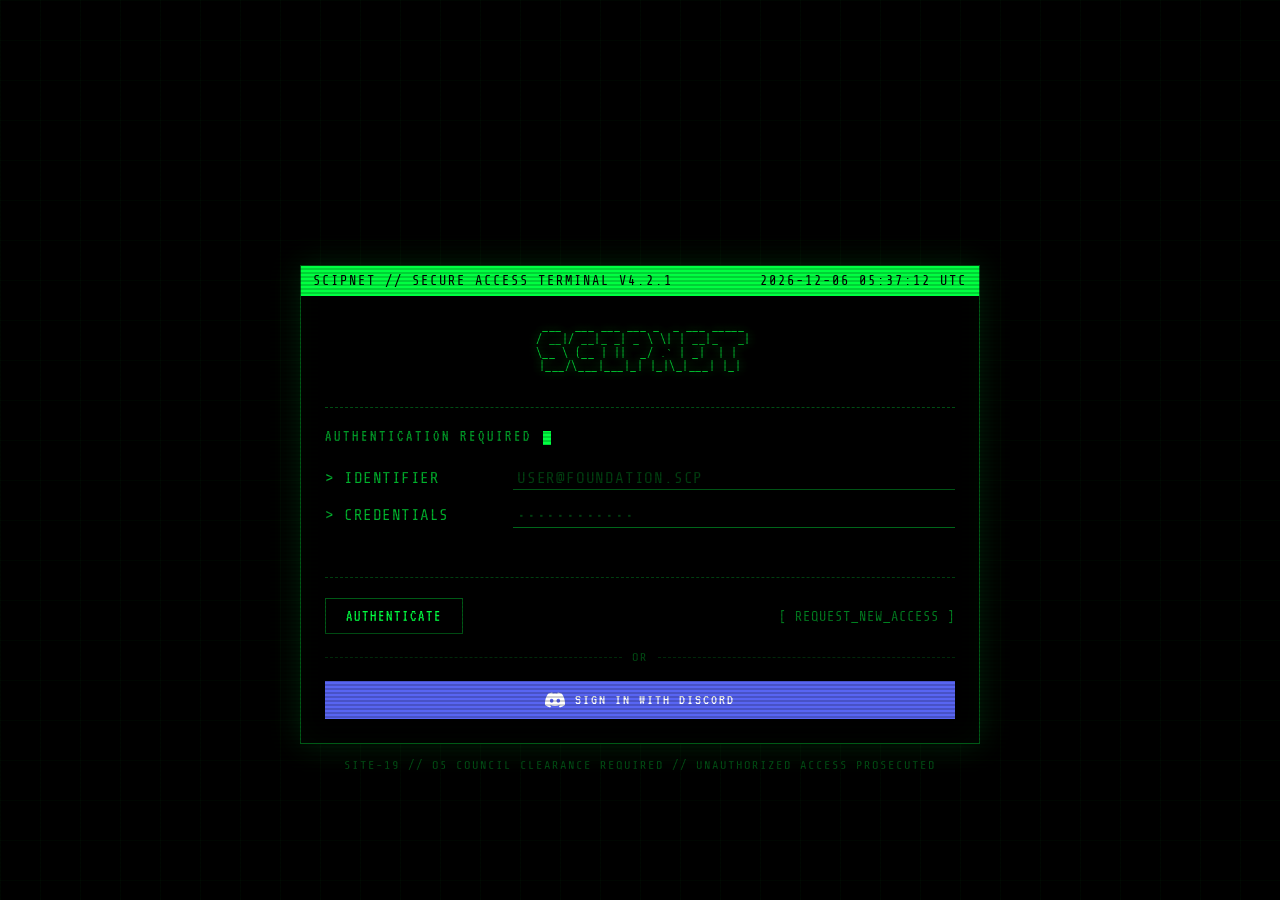
==== index.html @ 633225f4 "Fix formatting in index.html" ====
<!DOCTYPE html>
<html lang="en">
<head>
    <meta charset="UTF-8">
    <title>SCiPNET - Secure Access Terminal</title>
    <link rel="icon" type="image/svg+xml" href="favicon.svg">
    <script src="https://cdn.jsdelivr.net/npm/@supabase/supabase-js@2"></script>
    <script src="config.js"></script>
    <script src="departments.js"></script>
    <script src="alert.js"></script>
    <link rel="stylesheet" href="style.css">
    <style>
        * { box-sizing: border-box; margin: 0; padding: 0; }
        body { background: #000; color: var(--green); font-family: var(--font-display); font-size: 1.1rem; min-height: 100vh; display: flex; flex-direction: column; align-items: center; justify-content: center; padding: 20px; overflow: hidden; }
        body::after { content: ''; position: fixed; inset: 0; background-image: linear-gradient(rgba(0,255,65,0.03) 1px, transparent 1px), linear-gradient(90deg, rgba(0,255,65,0.03) 1px, transparent 1px); background-size: 40px 40px; pointer-events: none; z-index: 0; }
        .terminal-wrapper { width: 100%; max-width: 680px; position: relative; z-index: 1; }
        #boot-sequence { font-size: 0.85rem; line-height: 1.6; margin-bottom: 20px; min-height: 120px; opacity: 0; transition: opacity 0.3s; font-family: var(--font-mono); }
        #boot-sequence.visible { opacity: 1; }
        .boot-line { display: block; overflow: hidden; white-space: nowrap; width: 0; animation: expand 0s forwards; }
        .boot-line.ok::after   { content: ' [OK]'; color: var(--green); }
        .boot-line.warn::after { content: ' [WARN]'; color: var(--gold); }
        @keyframes expand { to { width: 100%; } }
        .terminal-box { border: 1px solid var(--green-border); box-shadow: 0 0 30px rgba(0,255,65,0.15), inset 0 0 30px rgba(0,255,65,0.03); background: rgba(0,0,0,0.95); opacity: 0; transform: translateY(10px); transition: opacity 0.5s, transform 0.5s; }
        .terminal-box.visible { opacity: 1; transform: translateY(0); }
        .terminal-titlebar { background: var(--green); color: #000; padding: 4px 12px; font-size: 0.85rem; display: flex; justify-content: space-between; align-items: center; letter-spacing: 2px; font-family: var(--font-mono); }
        .terminal-body { padding: 24px; }
        .ascii-header { font-size: 0.7rem; line-height: 1.2; color: var(--green); text-shadow: 0 0 10px var(--green); margin-bottom: 20px; text-align: center; opacity: 0.8; font-family: 'Share Tech Mono', monospace; }
        .terminal-divider { border: none; border-top: 1px dashed rgba(0,255,65,0.3); margin: 16px 0; }
        .prompt-row { display: flex; align-items: center; margin-bottom: 12px; gap: 8px; }
        .prompt-label { color: var(--green); white-space: nowrap; font-size: 1rem; min-width: 180px; opacity: 0.7; font-family: var(--font-mono); }
        .prompt-label::before { content: '> '; }
        .prompt-input { background: transparent !important; border: none !important; border-bottom: 1px solid rgba(0,255,65,0.4) !important; color: var(--green) !important; font-family: var(--font-mono) !important; font-size: 1rem !important; padding: 2px 4px !important; width: 100% !important; height: auto !important; margin: 0 !important; outline: none !important; caret-color: var(--green); }
        .prompt-input:focus { border-bottom-color: var(--green) !important; box-shadow: 0 2px 0 rgba(0,255,65,0.3); }
        .prompt-input::placeholder { color: rgba(0,255,65,0.25); }
        .status-line { font-size: 0.85rem; margin: 8px 0; min-height: 20px; padding-left: 8px; font-family: var(--font-mono); }
        .status-line.error   { color: var(--red); }
        .status-line.success { color: var(--green); }
        .status-line.warning { color: var(--gold); }
        .action-row { display: flex; align-items: center; justify-content: space-between; margin-top: 20px; gap: 12px; flex-wrap: wrap; }
        .terminal-btn { background: transparent !important; border: 1px solid var(--green-border) !important; color: var(--green) !important; font-family: var(--font-display) !important; font-size: 1rem !important; padding: 6px 20px !important; cursor: pointer; letter-spacing: 2px; transition: all 0.15s; height: auto !important; text-transform: uppercase; }
        .terminal-btn:hover { background: var(--green-glow) !important; border-color: var(--green) !important; box-shadow: 0 0 15px rgba(0,255,65,0.3) !important; }
        .discord-btn { display: flex; align-items: center; gap: 10px; justify-content: center; background: #5865F2 !important; border: none !important; color: #fff !important; font-family: var(--font-display) !important; font-size: 0.95rem !important; padding: 8px 20px !important; cursor: pointer; letter-spacing: 2px; transition: all 0.15s; width: 100%; }
        .discord-btn:hover { background: #4752c4 !important; box-shadow: 0 0 20px rgba(88,101,242,0.4) !important; }
        .discord-btn svg { width: 20px; height: 20px; flex-shrink: 0; }
        .toggle-link { color: rgba(0,255,65,0.5); cursor: pointer; font-size: 0.85rem; letter-spacing: 1px; border: none; background: none; height: auto !important; padding: 0 !important; font-family: var(--font-mono); transition: color 0.2s; }
        .toggle-link:hover { color: var(--green); background: transparent !important; box-shadow: none !important; }
        #scan-container { margin: 16px 0; display: none; }
        .scan-label { font-size: 0.85rem; color: rgba(0,255,65,0.6); margin-bottom: 6px; font-family: var(--font-mono); }
        .scan-bar-outer { border: 1px solid rgba(0,255,65,0.3); height: 12px; background: #000; position: relative; overflow: hidden; }
        #scan-bar-fill { height: 100%; width: 0%; background: var(--green); box-shadow: 0 0 8px var(--green); transition: width 0.05s linear; }
        .scan-bar-outer::after { content: ''; position: absolute; inset: 0; background: repeating-linear-gradient(90deg, transparent, transparent 8px, rgba(0,0,0,0.3) 8px, rgba(0,0,0,0.3) 9px); }
        #scan-status-text { font-size: 0.8rem; color: rgba(0,255,65,0.5); margin-top: 4px; text-align: right; font-family: var(--font-mono); }
        .cursor { display: inline-block; width: 8px; height: 14px; background: var(--green); animation: blink 1s step-end infinite; vertical-align: middle; margin-left: 2px; }
        @keyframes blink { 0%,100%{opacity:1} 50%{opacity:0} }
        .terminal-footer { font-size: 0.75rem; color: rgba(0,255,65,0.3); text-align: center; margin-top: 12px; letter-spacing: 2px; font-family: var(--font-mono); }
        .section-label { font-size: 0.72rem; color: rgba(0,255,65,0.4); letter-spacing: 3px; margin: 16px 0 8px; font-family: var(--font-mono); }
        .or-divider { display: flex; align-items: center; gap: 10px; margin: 14px 0; color: rgba(0,255,65,0.3); font-size: 0.75rem; font-family: var(--font-mono); letter-spacing: 2px; }
        .or-divider::before, .or-divider::after { content: ''; flex: 1; border-top: 1px dashed rgba(0,255,65,0.2); }
        .checkbox-row { display: flex; align-items: center; gap: 10px; margin: 8px 0 4px; font-size: 0.82rem; color: rgba(0,255,65,0.6); font-family: var(--font-mono); cursor: pointer; }
        .checkbox-row input[type=checkbox] { accent-color: var(--green); width: 14px; height: 14px; cursor: pointer; }
        optgroup { background: #010d02; color: rgba(0,255,65,0.5); }
    </style>
</head>
<body>
    <div class="terminal-wrapper">
        <div id="boot-sequence"></div>
        <div class="terminal-box" id="terminal-box">
            <div class="terminal-titlebar">
                <span>SCIPNET // SECURE ACCESS TERMINAL v4.2.1</span>
                <span id="titlebar-time"></span>
            </div>
            <div class="terminal-body">
                <pre class="ascii-header">
  ___  ___ ___ ___ _  _ ___ _____ 
 / __|/ __|_ _| _ \ \| | __|_   _|
 \__ \ (__ | ||  _/ .` | _|  | |  
|___/\___|___|_| |_|\_|___| |_|
                </pre>
                <hr class="terminal-divider">

                <!-- LOGIN VIEW -->
                <div id="login-view">
                    <div style="margin-bottom:16px;font-size:1rem;color:rgba(0,255,65,0.6);letter-spacing:3px;">AUTHENTICATION REQUIRED <span class="cursor"></span></div>
                    <div class="prompt-row">
                        <span class="prompt-label">IDENTIFIER</span>
                        <input type="text" id="email" class="prompt-input" placeholder="user@foundation.scp" autocomplete="off">
                    </div>
                    <div class="prompt-row">
                        <span class="prompt-label">CREDENTIALS</span>
                        <input type="password" id="password" class="prompt-input" placeholder="••••••••••••">
                    </div>
                    <div id="scan-container">
                        <div class="scan-label">BIOMETRIC AUTHENTICATION IN PROGRESS...</div>
                        <div class="scan-bar-outer"><div id="scan-bar-fill"></div></div>
                        <div id="scan-status-text">AWAITING INPUT</div>
                    </div>
                    <div class="status-line" id="status-msg"></div>
                    <hr class="terminal-divider">
                    <div class="action-row">
                        <button class="terminal-btn" onclick="startScan()">AUTHENTICATE</button>
                        <button class="toggle-link" onclick="showView('signup-view')">[ REQUEST_NEW_ACCESS ]</button>
                    </div>
                    <div class="or-divider">OR</div>
                    <button class="discord-btn" onclick="loginWithDiscord()">
                        <svg viewBox="0 0 127.14 96.36" fill="#fff" xmlns="http://www.w3.org/2000/svg"><path d="M107.7,8.07A105.15,105.15,0,0,0,81.47,0a72.06,72.06,0,0,0-3.36,6.83A97.68,97.68,0,0,0,49,6.83,72.37,72.37,0,0,0,45.64,0,105.89,105.89,0,0,0,19.39,8.09C2.79,32.65-1.71,56.6.54,80.21h0A105.73,105.73,0,0,0,32.71,96.36,77.7,77.7,0,0,0,39.6,85.25a68.42,68.42,0,0,1-10.85-5.18c.91-.66,1.8-1.34,2.66-2a75.57,75.57,0,0,0,64.32,0c.87.71,1.76,1.39,2.66,2a68.68,68.68,0,0,1-10.87,5.19,77,77,0,0,0,6.89,11.1A105.25,105.25,0,0,0,126.6,80.22h0C129.24,52.84,122.09,29.11,107.7,8.07ZM42.45,65.69C36.18,65.69,31,60,31,53s5-12.74,11.43-12.74S54,46,53.89,53,48.84,65.69,42.45,65.69Zm42.24,0C78.41,65.69,73.25,60,73.25,53s5-12.74,11.44-12.74S96.23,46,96.12,53,91.08,65.69,84.69,65.69Z"/></svg>
                        SIGN IN WITH DISCORD
                    </button>
                </div>

                <!-- SIGNUP VIEW -->
                <div id="signup-view" style="display:none;">
                    <div style="margin-bottom:16px;font-size:1rem;color:rgba(0,255,65,0.6);letter-spacing:3px;">NEW ACCESS REQUEST <span class="cursor"></span></div>
                    <div class="section-label">// STEP 1 — VERIFY IDENTITY VIA DISCORD</div>
                    <button class="discord-btn" onclick="signupWithDiscord()">
                        <svg viewBox="0 0 127.14 96.36" fill="#fff" xmlns="http://www.w3.org/2000/svg"><path d="M107.7,8.07A105.15,105.15,0,0,0,81.47,0a72.06,72.06,0,0,0-3.36,6.83A97.68,97.68,0,0,0,49,6.83,72.37,72.37,0,0,0,45.64,0,105.89,105.89,0,0,0,19.39,8.09C2.79,32.65-1.71,56.6.54,80.21h0A105.73,105.73,0,0,0,32.71,96.36,77.7,77.7,0,0,0,39.6,85.25a68.42,68.42,0,0,1-10.85-5.18c.91-.66,1.8-1.34,2.66-2a75.57,75.57,0,0,0,64.32,0c.87.71,1.76,1.39,2.66,2a68.68,68.68,0,0,1-10.87,5.19,77,77,0,0,0,6.89,11.1A105.25,105.25,0,0,0,126.6,80.22h0C129.24,52.84,122.09,29.11,107.7,8.07ZM42.45,65.69C36.18,65.69,31,60,31,53s5-12.74,11.43-12.74S54,46,53.89,53,48.84,65.69,42.45,65.69Zm42.24,0C78.41,65.69,73.25,60,73.25,53s5-12.74,11.44-12.74S96.23,46,96.12,53,91.08,65.69,84.69,65.69Z"/></svg>
                        AUTHENTICATE WITH DISCORD
                    </button>
                    <div class="status-line" id="signup-status" style="margin-top:12px;"></div>
                    <hr class="terminal-divider" style="margin-top:16px;">
                    <button class="toggle-link" onclick="showView('login-view')">[ BACK TO LOGIN ]</button>
                </div>

                <!-- STEP 2 VIEW -->
                <div id="step2-view" style="display:none;">
                    <div style="margin-bottom:16px;font-size:1rem;color:rgba(0,255,65,0.6);letter-spacing:3px;">COMPLETE_REGISTRATION <span class="cursor"></span></div>
                    <div class="section-label">// STEP 2 — COMPLETE YOUR PROFILE</div>
                    <div style="border:1px solid rgba(88,101,242,0.4);background:rgba(88,101,242,0.06);padding:10px 14px;margin-bottom:14px;display:flex;align-items:center;gap:12px;">
                        <img id="discord-avatar" src="" style="width:36px;height:36px;border-radius:50%;display:none;">
                        <div>
                            <div style="font-size:0.78rem;color:rgba(88,101,242,0.8);letter-spacing:1px;">DISCORD IDENTITY VERIFIED</div>
                            <div style="font-family:var(--font-display);font-size:0.95rem;" id="discord-username-display">---</div>
                        </div>
                    </div>
                    <div class="prompt-row">
                        <span class="prompt-label">RP NAME</span>
                        <input type="text" id="fullname" class="prompt-input" placeholder="e.g. Dr. Bright">
                    </div>
                    <div class="prompt-row">
                        <span class="prompt-label">DEPARTMENT</span>
                        <select id="dept-choice" class="prompt-input" style="appearance:none;cursor:pointer;"></select>
                    </div>
                    <div class="prompt-row">
                        <span class="prompt-label">PASSWORD</span>
                        <input type="password" id="oauth-password" class="prompt-input" placeholder="Set a login password...">
                    </div>

                    <!-- Custom email option -->
                    <label class="checkbox-row">
                        <input type="checkbox" id="use-custom-email" onchange="toggleCustomEmail()">
                        USE A DIFFERENT EMAIL FOR LOGIN
                    </label>
                    <div id="custom-email-row" style="display:none;">
                        <div class="prompt-row" style="margin-top:4px;">
                            <span class="prompt-label">LOGIN EMAIL</span>
                            <input type="text" id="custom-email" class="prompt-input" placeholder="your@email.com" autocomplete="off">
                        </div>
                        <div style="font-size:0.68rem;color:var(--text-dim);padding-left:8px;margin-bottom:8px;font-family:var(--font-mono);">
                            YOU CAN ALSO ALWAYS LOG IN USING YOUR DISCORD ACCOUNT
                        </div>
                    </div>

                    <div class="status-line" id="oauth-status"></div>
                    <hr class="terminal-divider">
                    <div class="action-row">
                        <button class="terminal-btn" onclick="completeOAuthSignup()">SUBMIT_REQUEST</button>
                    </div>
                </div>

                <!-- SUCCESS VIEW -->
                <div id="success-view" style="display:none;text-align:center;padding:20px 0;">
                    <div style="font-size:1.4rem;margin-bottom:16px;text-shadow:0 0 10px var(--green);">REQUEST_TRANSMITTED</div>
                    <hr class="terminal-divider">
                    <div style="border:1px solid rgba(88,101,242,0.4);background:rgba(88,101,242,0.06);padding:14px 18px;margin-bottom:16px;font-family:var(--font-mono);font-size:0.82rem;color:#7289da;line-height:1.6;">
                        <strong style="display:block;font-family:var(--font-display);font-size:1rem;letter-spacing:2px;margin-bottom:6px;">DISCORD IDENTITY VERIFIED</strong>
                        Signed up as: <strong id="success-username"></strong><br>
                        Your request has been forwarded to your department O5 for review.
                    </div>
                    <p style="color:rgba(0,255,65,0.4);font-size:0.8rem;margin-bottom:20px;">AWAIT COUNCIL APPROVAL BEFORE ACCESSING THE TERMINAL.</p>
                    <hr class="terminal-divider">
                    <button class="terminal-btn" onclick="showView('login-view')">RETURN TO TERMINAL</button>
                </div>

            </div>
        </div>
        <div class="terminal-footer">SITE-19 // O5 COUNCIL CLEARANCE REQUIRED // UNAUTHORIZED ACCESS PROSECUTED</div>
    </div>

    <script>
        let isScanning = false, scanInterval = null, scanProgress = 0;
        let _discordId = null, _discordUsername = null, _discordAvatar = null;
        // Track whether this OAuth flow is signup or login
        let _oauthMode = 'signup';

        function updateClock() {
            document.getElementById('titlebar-time').innerText =
                new Date().toISOString().replace('T',' ').substring(0,19)+' UTC';
        }
        setInterval(updateClock, 1000); updateClock();

        const bootLines = [
            { text:'INITIALIZING SCIPNET SECURE KERNEL...', type:'ok', delay:0 },
            { text:'LOADING ENCRYPTION MODULES [AES-256]...', type:'ok', delay:300 },
            { text:'ESTABLISHING UPLINK TO SITE-19 MAINFRAME...', type:'ok', delay:600 },
            { text:'VERIFYING MEMETIC KILL AGENT FILTERS...', type:'ok', delay:900 },
            { text:'ANOMALY CONTAINMENT STATUS: NOMINAL', type:'ok', delay:1200 },
            { text:'TERMINAL READY. AWAITING PERSONNEL CREDENTIALS.', type:'', delay:1500 },
        ];

        function runBootSequence() {
            const container = document.getElementById('boot-sequence');
            container.classList.add('visible');
            bootLines.forEach((line, i) => {
                setTimeout(() => {
                    const span = document.createElement('span');
                    span.className = `boot-line ${line.type}`;
                    span.style.animation = `expand 0.4s steps(${line.text.length}) forwards`;
                    span.innerText = line.text;
                    container.appendChild(span);
                    if (i === bootLines.length - 1)
                        setTimeout(() => document.getElementById('terminal-box').classList.add('visible'), 500);
                }, line.delay);
            });
        }

        function showView(name) {
            ['login-view','signup-view','step2-view','success-view'].forEach(id => {
                document.getElementById(id).style.display = 'none';
            });
            document.getElementById(name).style.display = 'block';
        }

        function setStatus(msg, type='') {
            const el = document.getElementById('status-msg');
            el.innerText = '> ' + msg; el.className = 'status-line ' + type;
        }

        function toggleCustomEmail() {
            const checked = document.getElementById('use-custom-email').checked;
            document.getElementById('custom-email-row').style.display = checked ? 'block' : 'none';
        }

        // ── LOGIN ─────────────────────────────────────────────────────────────
        function startScan() {
            const email    = document.getElementById('email').value.trim();
            const password = document.getElementById('password').value;
            if (!email || !password) { setStatus('ERROR: IDENTIFIER AND CREDENTIALS REQUIRED','error'); return; }
            if (isScanning) return;
            isScanning = true; scanProgress = 0;
            document.getElementById('scan-container').style.display = 'block';
            const fill = document.getElementById('scan-bar-fill');
            const statusText = document.getElementById('scan-status-text');
            const messages = ['READING BIOMETRIC SIGNATURE...','CROSS-REFERENCING PERSONNEL DATABASE...','VERIFYING CLEARANCE LEVEL...','CHECKING CONTAINMENT PROTOCOL ACCESS...','IDENTITY CONFIRMED...'];
            scanInterval = setInterval(() => {
                scanProgress += 1.5;
                fill.style.width = Math.min(scanProgress, 100) + '%';
                statusText.innerText = messages[Math.min(Math.floor((scanProgress/100)*messages.length), messages.length-1)] + ' ' + Math.floor(scanProgress) + '%';
                if (scanProgress >= 100) { clearInterval(scanInterval); statusText.innerText = 'ACCESS GRANTED // AUTHENTICATING...'; setTimeout(executeLogin, 400); }
            }, 30);
        }

        function resetScan() {
            isScanning = false; clearInterval(scanInterval); scanProgress = 0;
            document.getElementById('scan-bar-fill').style.width = '0%';
            document.getElementById('scan-status-text').innerText = 'AWAITING INPUT';
            document.getElementById('scan-container').style.display = 'none';
        }

        async function executeLogin() {
            const email    = document.getElementById('email').value.trim();
            const password = document.getElementById('password').value;
            const { data, error } = await _supabase.auth.signInWithPassword({ email, password });
            if (error) { resetScan(); setStatus('ACCESS DENIED: ' + error.message, 'error'); return; }
            const { data: profile } = await _supabase.from('profiles').select('is_banned').eq('id', data.user.id).maybeSingle();
            if (profile && profile.is_banned) { showRedScreen(data.user.id); return; }
            setStatus('IDENTITY VERIFIED // REDIRECTING...', 'success');
            setTimeout(() => { window.location.href = 'dashboard.html'; }, 600);
        }

        async function loginWithDiscord() {
            _oauthMode = 'login';
            setStatus('CONNECTING TO DISCORD...', 'warning');
            const { error } = await _supabase.auth.signInWithOAuth({
                provider: 'discord',
                options: {
                    redirectTo: window.location.origin + '/index.html?oauth_mode=login',
                    scopes: 'identify email'
                }
            });
            if (error) setStatus('ERROR: ' + error.message, 'error');
        }

        async function signupWithDiscord() {
            document.getElementById('signup-status').innerText = '> CONNECTING TO DISCORD...';
            document.getElementById('signup-status').className = 'status-line warning';
            const { error } = await _supabase.auth.signInWithOAuth({
                provider: 'discord',
                options: {
                    redirectTo: window.location.origin + '/index.html?oauth_mode=signup',
                    scopes: 'identify email'
                }
            });
            if (error) {
                document.getElementById('signup-status').innerText = '> ERROR: ' + error.message;
                document.getElementById('signup-status').className = 'status-line error';
            }
        }

        async function completeOAuthSignup() {
            const fullname     = document.getElementById('fullname').value.trim();
            const dept         = document.getElementById('dept-choice').value;
            const password     = document.getElementById('oauth-password').value;
            const useCustom    = document.getElementById('use-custom-email').checked;
            const customEmail  = document.getElementById('custom-email').value.trim();
            const statusEl     = document.getElementById('oauth-status');

            if (!fullname)                    { statusEl.innerText='> RP NAME IS REQUIRED'; statusEl.className='status-line error'; return; }
            if (!dept)                        { statusEl.innerText='> DEPARTMENT IS REQUIRED'; statusEl.className='status-line error'; return; }
            if (!password || password.length < 6) { statusEl.innerText='> PASSWORD MUST BE AT LEAST 6 CHARACTERS'; statusEl.className='status-line error'; return; }
            if (useCustom && !customEmail)    { statusEl.innerText='> PLEASE ENTER A LOGIN EMAIL'; statusEl.className='status-line error'; return; }

            statusEl.innerText = '> TRANSMITTING...'; statusEl.className = 'status-line warning';

            const { data: { user } } = await _supabase.auth.getUser();
            if (!user) { statusEl.innerText = '> SESSION EXPIRED — PLEASE TRY AGAIN'; statusEl.className = 'status-line error'; return; }

            // Update password and optionally email
            const updatePayload = { password };
            if (useCustom && customEmail) updatePayload.email = customEmail;
            const { error: pwError } = await _supabase.auth.updateUser(updatePayload);
            if (pwError) { statusEl.innerText = '> ERROR: ' + pwError.message; statusEl.className = 'status-line error'; return; }

            // Update profile
            const { error: profileError } = await _supabase.from('profiles')
                .update({
                    full_name:        fullname,
                    department:       dept,
                    discord_user_id:  _discordId,
                    discord_username: _discordUsername,
                    discord_avatar:   _discordAvatar,
                })
                .eq('id', user.id);

            if (profileError) { statusEl.innerText = '> ERROR: ' + profileError.message; statusEl.className = 'status-line error'; return; }

            await _supabase.auth.signOut();
            document.getElementById('success-username').innerText = _discordUsername || fullname;
            showView('success-view');
        }

        // ── INIT ──────────────────────────────────────────────────────────────
        async function checkInitialStatus() {
            const params   = new URLSearchParams(window.location.search);
            const oauthMode = params.get('oauth_mode'); // 'login' | 'signup' | null

            document.getElementById('terminal-box').classList.add('visible');

            if (oauthMode) {
                const { data: { session } } = await _supabase.auth.getSession();
                if (session) {
                    const user = session.user;
                    const meta = user.user_metadata || {};

                    _discordId       = meta.provider_id || '';
                    _discordUsername = meta.global_name || meta.user_name || meta.preferred_username || meta.full_name || '';
                    _discordAvatar   = meta.avatar_url || '';

                    const { data: profile } = await _supabase.from('profiles')
                        .select('department, is_approved, is_banned')
                        .eq('id', user.id).maybeSingle();

                    if (profile && profile.is_banned) { showRedScreen(user.id); return; }

                    if (oauthMode === 'login') {
                        // Login via Discord — go straight to dashboard if profile exists
                        if (profile && profile.department) {
                            window.location.href = 'dashboard.html';
                            return;
                        }
                        // Profile incomplete — show step 2 (they started via login but need to finish signup)
                    }

                    if (oauthMode === 'signup') {
                        // If already completed signup, go to dashboard
                        if (profile && profile.department) {
                            window.location.href = 'dashboard.html';
                            return;
                        }
                    }

                    // Show Step 2
                    document.getElementById('discord-username-display').innerText = _discordUsername || 'Unknown';
                    if (_discordAvatar) {
                        const img = document.getElementById('discord-avatar');
                        img.src = _discordAvatar; img.style.display = 'block';
                    }
                    populateDeptSelect('dept-choice', null, true, false);
                    showView('step2-view');
                    return;
                }
            }

            // Normal load
            if (params.get('error') !== 'session_terminated') {
                const { data: { user } } = await _supabase.auth.getUser();
                if (user) {
                    const { data: profile } = await _supabase.from('profiles')
                        .select('is_banned, department').eq('id', user.id).maybeSingle();
                    if (profile && profile.is_banned) { showRedScreen(user.id); return; }
                    if (profile && profile.department) { window.location.href = 'dashboard.html'; return; }
                }
            }

            if (params.get('error') === 'session_terminated')
                setStatus('SESSION TERMINATED: ACCESS REVOKED BY ADMINISTRATOR', 'error');

            showView('login-view');
            runBootSequence();
        }

        function showRedScreen(userId) {
            document.body.innerHTML = `
                <div style="background:#020000;color:var(--red);min-height:100vh;display:flex;flex-direction:column;align-items:center;justify-content:center;text-align:center;font-family:'VT323',monospace;border:2px solid var(--red);">
                    <div style="font-size:3rem;font-weight:bold;animation:flicker 0.5s infinite;letter-spacing:6px;">TERMINAL_LOCKED</div>
                    <div style="border:1px solid var(--red);padding:20px;margin:20px;background:rgba(255,0,0,0.05);max-width:500px;">
                        <h2 style="margin-bottom:12px;">[ SECURITY_BREACH_DETECTED ]</h2>
                        <p id="tw1"></p><hr style="border:1px solid var(--red);margin:12px 0;"><p id="tw2" style="color:#ff5555;"></p>
                    </div>
                    <button id="ack-btn" style="display:none;background:var(--red);color:#000;border:none;padding:12px 30px;cursor:pointer;font-family:'VT323';font-size:1.1rem;letter-spacing:2px;">ACKNOWLEDGE_TERMINATION</button>
                </div>`;
            let i = 0; const t1 = `USER_ID: ${userId} | STATUS: PERMANENT_REVOCATION`;
            function type1() { if(i<t1.length){document.getElementById('tw1').innerHTML+=t1[i];i++;setTimeout(type1,40);} else setTimeout(()=>{
                let j=0; const t2='MEMETIC_KILL_AGENT_ACTIVATED... DISPATCHING INTERNAL SECURITY DEPT.';
                function type2(){if(j<t2.length){document.getElementById('tw2').innerHTML+=t2[j];j++;setTimeout(type2,30);}
                else document.getElementById('ack-btn').style.display='block';} type2();
            },500);}type1();
            document.getElementById('ack-btn').onclick = async () => { await _supabase.auth.signOut(); location.reload(); };
        }

        document.addEventListener('keydown', e => {
            if (e.key === 'Enter' && !isScanning && document.getElementById('login-view').style.display !== 'none') startScan();
        });
        window.onload = checkInitialStatus;
    </script>
</body>
</html>
<!-- Small test v2 -->
---- style.css ----
/* ============================================================
   SCIPNET TERMINAL OS — MASTER STYLESHEET
   Retro CRT / Phosphor Monitor Aesthetic
   ============================================================ */

@import url('https://fonts.googleapis.com/css2?family=VT323&family=Share+Tech+Mono&display=swap');

:root {
    --green:        #00ff41;
    --green-dim:    #00a82b;
    --green-dark:   #001a05;
    --green-glow:   rgba(0, 255, 65, 0.15);
    --green-border: rgba(0, 255, 65, 0.35);
    --bg:           #020c02;
    --bg-card:      rgba(0, 20, 4, 0.8);
    --red:          #ff3e3e;
    --red-glow:     rgba(255, 62, 62, 0.2);
    --gold:         #ffd700;
    --gold-glow:    rgba(255, 215, 0, 0.15);
    --text-dim:     rgba(0, 255, 65, 0.45);
    --text-mid:     rgba(0, 255, 65, 0.7);
    --font-display: 'VT323', monospace;
    --font-mono:    'Share Tech Mono', monospace;
    --side-pad:     32px;
}

*, *::before, *::after { box-sizing: border-box; margin: 0; padding: 0; }

body {
    background-color: var(--bg);
    color: var(--green);
    font-family: var(--font-mono);
    font-size: 0.85rem;
    line-height: 1.6;
    min-height: 100vh;
    letter-spacing: 0.03em;
    text-transform: uppercase;
}

/* Phosphor scanlines */
body::before {
    content: '';
    display: block;
    position: fixed;
    inset: 0;
    background: repeating-linear-gradient(
        0deg, transparent, transparent 2px,
        rgba(0,0,0,0.18) 2px, rgba(0,0,0,0.18) 4px
    );
    pointer-events: none;
    z-index: 9998;
}

/* Vignette + RGB fringe */
body::after {
    content: '';
    display: block;
    position: fixed;
    inset: 0;
    background:
        radial-gradient(ellipse at center, transparent 70%, rgba(0,0,0,0.35) 100%),
        linear-gradient(90deg, rgba(255,0,0,0.015) 0%, transparent 30%, transparent 70%, rgba(0,0,255,0.015) 100%);
    pointer-events: none;
    z-index: 9997;
}

/* ---- PAGE WRAPPER ---- */
.page-wrapper {
    max-width: 1100px;
    margin: 0 auto;
    padding: 0 var(--side-pad) 60px var(--side-pad);
}

/* ---- LOGO ---- */
.logo {
    font-family: var(--font-display);
    font-size: 1.6rem;
    color: var(--green);
    text-shadow: 0 0 12px var(--green), 0 0 30px rgba(0,255,65,0.3);
    letter-spacing: 4px;
    text-decoration: none;
    display: block;
}
.logo span {
    color: var(--text-dim);
    font-size: 0.7rem;
    letter-spacing: 2px;
    display: block;
    text-shadow: none;
    margin-top: -4px;
}

/* ---- IDENTITY BLOCK ---- */
.identity-block {
    border-bottom: 1px solid var(--green-border);
    padding: 12px var(--side-pad);
    display: flex;
    align-items: center;
    justify-content: space-between;
    background: rgba(0,10,2,0.9);
    position: sticky;
    top: 0;
    z-index: 100;
    backdrop-filter: blur(4px);
    flex-wrap: wrap;
    gap: 10px;
}

/* ---- NAVIGATION ---- */
.main-nav {
    display: flex;
    gap: 2px;
    padding: 6px var(--side-pad);
    border-bottom: 1px solid var(--green-border);
    background: rgba(0,8,1,0.6);
    flex-wrap: wrap;
    overflow-x: auto;
}

.main-nav a {
    font-family: var(--font-display);
    font-size: 0.95rem;
    color: var(--text-mid);
    text-decoration: none;
    padding: 4px 12px;
    border: 1px solid transparent;
    letter-spacing: 1px;
    transition: all 0.15s;
    display: inline-flex;
    align-items: center;
    white-space: nowrap;
}

.main-nav a:hover {
    color: var(--green);
    border-color: var(--green-border);
    background: var(--green-glow);
    box-shadow: 0 0 8px var(--green-glow);
    text-shadow: 0 0 8px var(--green);
}

.main-nav a.active {
    color: var(--green);
    border-color: var(--green-border);
    background: var(--green-glow);
}

/* ---- PAGE CONTENT ---- */
.page-content { padding: 24px var(--side-pad); }

.page-title {
    font-family: var(--font-display);
    font-size: 1.6rem;
    color: var(--green);
    text-shadow: 0 0 14px rgba(0,255,65,0.4);
    letter-spacing: 3px;
    margin-bottom: 4px;
    line-height: 1.2;
}

.page-subtitle {
    font-size: 0.72rem;
    color: var(--text-dim);
    letter-spacing: 2px;
    margin-bottom: 20px;
}

.section-header {
    font-family: var(--font-display);
    font-size: 1.05rem;
    color: var(--text-mid);
    letter-spacing: 3px;
    border-bottom: 1px solid var(--green-border);
    padding-bottom: 6px;
    margin-bottom: 16px;
    margin-top: 28px;
}
.section-header::before { content: '// '; color: var(--text-dim); }

/* ---- CARDS ---- */
.card {
    border: 1px solid var(--green-border);
    background: var(--bg-card);
    padding: 16px;
    position: relative;
    transition: border-color 0.2s, box-shadow 0.2s;
    display: flex;
    flex-direction: column;
    gap: 8px;
}
.card::before {
    content: '';
    position: absolute;
    inset: 0;
    background: linear-gradient(135deg, rgba(0,255,65,0.03) 0%, transparent 60%);
    pointer-events: none;
}
.card:hover { border-color: rgba(0,255,65,0.6); box-shadow: 0 0 16px rgba(0,255,65,0.08); }
.card-gold { border-color: rgba(255,215,0,0.35); background: rgba(20,16,0,0.8); }
.card-gold:hover { border-color: rgba(255,215,0,0.6); box-shadow: 0 0 16px rgba(255,215,0,0.08); }
.card-red  { border-color: rgba(255,62,62,0.35);  background: rgba(20,0,0,0.8); }

.card p        { font-size: 0.78rem; color: var(--text-mid); }
.card p strong { color: var(--text-dim); font-weight: normal; letter-spacing: 1px; }
.card h3       { font-family: var(--font-display); font-size: 1.05rem; letter-spacing: 2px; color: var(--green); }

/* ---- STAT CARD ---- */
.stat-card {
    border: 1px solid var(--green-border);
    background: var(--bg-card);
    padding: 16px 20px;
    position: relative;
    overflow: hidden;
}
.stat-card::before {
    content: '';
    position: absolute;
    inset: 0;
    background: linear-gradient(135deg, rgba(0,255,65,0.04) 0%, transparent 60%);
    pointer-events: none;
}
.stat-card .stat-label {
    font-size: 0.68rem;
    color: var(--text-dim);
    letter-spacing: 3px;
    margin-bottom: 6px;
}
.stat-card .stat-value {
    font-family: var(--font-display);
    font-size: 2.2rem;
    color: var(--green);
    text-shadow: 0 0 12px rgba(0,255,65,0.4);
    line-height: 1;
}
.stat-card.gold { border-color: rgba(255,215,0,0.35); background: rgba(20,16,0,0.8); }
.stat-card.gold .stat-value { color: var(--gold); text-shadow: 0 0 12px rgba(255,215,0,0.4); }
.stat-card.red  { border-color: rgba(255,62,62,0.35);  background: rgba(20,0,0,0.8); }
.stat-card.red  .stat-value  { color: var(--red);  text-shadow: 0 0 12px rgba(255,62,62,0.4); }

/* ---- GRID ---- */
.grid { display: grid; grid-template-columns: repeat(auto-fill, minmax(260px, 1fr)); gap: 14px; }
.grid-4 { display: grid; grid-template-columns: repeat(4, 1fr); gap: 14px; }
.grid-2 { display: grid; grid-template-columns: repeat(2, 1fr); gap: 14px; }

/* ---- CLEARANCE BADGE ---- */
.clearance-badge {
    display: inline-flex;
    align-items: center;
    gap: 8px;
    border: 1px solid var(--green-border);
    background: var(--green-glow);
    padding: 4px 10px;
    font-family: var(--font-display);
    font-size: 0.9rem;
    letter-spacing: 2px;
}
.clearance-badge.gold { border-color: rgba(255,215,0,0.4); background: var(--gold-glow); color: var(--gold); }
.clearance-badge.red  { border-color: rgba(255,62,62,0.4);  background: var(--red-glow);  color: var(--red); }

/* ---- BUTTONS ---- */
button, .btn {
    font-family: var(--font-display);
    font-size: 0.95rem;
    letter-spacing: 2px;
    text-transform: uppercase;
    background: transparent;
    color: var(--green);
    border: 1px solid var(--green-border);
    padding: 6px 16px;
    cursor: pointer;
    transition: all 0.15s;
    display: inline-flex;
    align-items: center;
    justify-content: center;
    line-height: 1.4;
    height: auto;
    text-decoration: none;
    outline: none;
    white-space: nowrap;
}
button:hover:not(:disabled), .btn:hover {
    background: var(--green-glow);
    border-color: var(--green);
    color: var(--green);
    box-shadow: 0 0 12px rgba(0,255,65,0.2);
    text-shadow: 0 0 8px var(--green);
}
button:disabled { opacity: 0.3; cursor: not-allowed; }

button.btn-gold { color: var(--gold); border-color: rgba(255,215,0,0.35); }
button.btn-gold:hover:not(:disabled) {
    background: var(--gold-glow) !important;
    border-color: var(--gold) !important;
    color: var(--gold) !important;
    box-shadow: 0 0 12px rgba(255,215,0,0.2) !important;
    text-shadow: 0 0 8px var(--gold) !important;
}

button.btn-red, .terminate-btn {
    color: var(--red) !important;
    border-color: rgba(255,62,62,0.35) !important;
    background: transparent !important;
}
button.btn-red:hover:not(:disabled), .terminate-btn:hover {
    background: var(--red-glow) !important;
    border-color: var(--red) !important;
    color: var(--red) !important;
    box-shadow: 0 0 12px rgba(255,62,62,0.2) !important;
    text-shadow: 0 0 8px var(--red) !important;
}
button.btn-full { width: 100%; }

/* ---- INPUTS ---- */
input, select, textarea {
    font-family: var(--font-mono);
    font-size: 0.82rem;
    text-transform: uppercase;
    letter-spacing: 0.05em;
    background: rgba(0,15,3,0.8);
    border: 1px solid var(--green-border);
    color: var(--green);
    padding: 8px 10px;
    width: 100%;
    outline: none;
    transition: border-color 0.2s, box-shadow 0.2s;
    margin-bottom: 12px;
    caret-color: var(--green);
}
input:focus, select:focus, textarea:focus {
    border-color: var(--green);
    box-shadow: 0 0 10px rgba(0,255,65,0.1);
}
input::placeholder, textarea::placeholder { color: var(--text-dim); }
textarea { resize: vertical; min-height: 180px; line-height: 1.6; }
select option { background: #010d02; }
label { display: block; font-size: 0.72rem; color: var(--text-dim); letter-spacing: 2px; margin-bottom: 4px; }

/* ---- TABLES ---- */
table { width: 100%; border-collapse: collapse; font-size: 0.78rem; }
thead th {
    font-family: var(--font-display);
    font-size: 0.85rem;
    letter-spacing: 2px;
    color: var(--text-dim);
    border-bottom: 1px solid var(--green-border);
    padding: 8px 10px;
    text-align: left;
    background: rgba(0,10,2,0.5);
    white-space: nowrap;
}
tbody tr { border-bottom: 1px solid rgba(0,255,65,0.07); transition: background 0.15s; }
tbody tr:hover { background: rgba(0,255,65,0.03); }
tbody td { padding: 8px 10px; vertical-align: middle; }
tbody td:first-child { color: var(--text-dim); }
.table-wrapper { overflow-x: auto; -webkit-overflow-scrolling: touch; }

/* ---- DIVIDERS ---- */
hr { border: none; border-top: 1px solid var(--green-border); margin: 20px 0; }
hr.dim { border-color: rgba(0,255,65,0.1); }

/* ---- ALERT BANNER ---- */
#global-alert-banner { font-family: var(--font-display); letter-spacing: 3px; font-size: 0.95rem; }

/* ---- ALERT SECTION ---- */
.alert-section { border: 1px solid rgba(255,215,0,0.35); background: rgba(20,16,0,0.6); padding: 14px; margin-bottom: 20px; }
.alert-section-title { font-family: var(--font-display); color: var(--gold); font-size: 1.05rem; letter-spacing: 3px; margin-bottom: 12px; }

/* ---- IDENTITY BLOCK INTERNALS ---- */
.identity-name { font-family: var(--font-display); font-size: 1.3rem; letter-spacing: 3px; text-shadow: 0 0 10px rgba(0,255,65,0.3); }
.identity-name.gold { color: var(--gold); text-shadow: 0 0 10px rgba(255,215,0,0.4); }
.identity-name.red  { color: var(--red);  text-shadow: 0 0 10px rgba(255,62,62,0.4); }

/* ---- STATUS DOT ---- */
.status-dot {
    display: inline-block;
    width: 6px; height: 6px;
    border-radius: 50%;
    background: var(--green);
    box-shadow: 0 0 6px var(--green);
    margin-right: 5px;
    animation: pulse-dot 2s ease-in-out infinite;
    flex-shrink: 0;
}
@keyframes pulse-dot { 0%,100%{opacity:1} 50%{opacity:0.4} }

/* ---- SYSTEM BAR ---- */
.system-bar {
    display: flex;
    gap: 20px;
    padding: 5px var(--side-pad);
    font-size: 0.68rem;
    color: var(--text-dim);
    border-bottom: 1px solid rgba(0,255,65,0.08);
    background: rgba(0,5,1,0.4);
    letter-spacing: 1px;
    flex-wrap: wrap;
}
.system-bar span { color: var(--green); }

/* ---- LINKS ---- */
a { color: var(--green); text-decoration: none; }
a:hover { text-shadow: 0 0 6px var(--green); }

/* ---- SCROLLBAR ---- */
::-webkit-scrollbar { width: 4px; height: 4px; }
::-webkit-scrollbar-track { background: #000; }
::-webkit-scrollbar-thumb { background: var(--green-border); }
::-webkit-scrollbar-thumb:hover { background: var(--green-dim); }

/* ---- ANIMATIONS ---- */
.flicker-animation { animation: flicker 0.5s infinite; }
@keyframes flicker { 0%,100%{opacity:1} 50%{opacity:0.5} }
.fade-in { animation: fadeIn 0.4s ease forwards; }
@keyframes fadeIn { from{opacity:0;transform:translateY(6px)} to{opacity:1;transform:translateY(0)} }

/* ---- LOADING ---- */
.loading-screen {
    display: flex; flex-direction: column; align-items: center;
    justify-content: center; min-height: 60vh; gap: 12px; padding: 20px;
    text-align: center;
}
.loading-screen .loading-title { font-family: var(--font-display); font-size: 1.3rem; letter-spacing: 4px; animation: flicker 0.8s infinite; }

/* ---- FILTER BAR ---- */
.filter-bar { display: flex; gap: 10px; align-items: center; margin-bottom: 16px; flex-wrap: wrap; }
.filter-bar input, .filter-bar select { margin-bottom: 0; flex: 1; min-width: 160px; }

/* ---- OVERSEER FILTER ---- */
.overseer-filter {
    display: none;
    border: 1px solid rgba(255,215,0,0.25);
    background: rgba(20,16,0,0.4);
    padding: 8px 10px;
    margin-bottom: 14px;
    align-items: center;
    gap: 10px;
    flex-wrap: wrap;
}
.overseer-filter label { color: var(--gold); margin: 0; white-space: nowrap; }
.overseer-filter select { margin: 0; border-color: rgba(255,215,0,0.3); color: var(--gold); background: rgba(20,16,0,0.8); flex: 1; min-width: 140px; }

/* ---- BTN ROW ---- */
.btn-row { display: flex; gap: 6px; align-items: center; flex-wrap: wrap; }

/* ---- DOCUMENT VIEWER ---- */
.document-meta { display: grid; grid-template-columns: repeat(auto-fill, minmax(160px,1fr)); gap: 10px; margin-bottom: 18px; }
.meta-item { border: 1px solid var(--green-border); background: var(--bg-card); padding: 8px 12px; }
.meta-item .meta-label { font-size: 0.68rem; color: var(--text-dim); letter-spacing: 2px; margin-bottom: 3px; display: block; }
.meta-item .meta-value { font-family: var(--font-display); font-size: 0.95rem; color: var(--green); letter-spacing: 1px; }
.document-body {
    border: 1px solid var(--green-border);
    background: rgba(0,8,1,0.6);
    padding: 20px;
    white-space: pre-wrap;
    font-family: var(--font-mono);
    font-size: 0.8rem;
    line-height: 1.8;
    min-height: 160px;
    overflow-x: auto;
}

/* ---- UTILS ---- */
.text-green { color: var(--green); }
.text-gold  { color: var(--gold); }
.text-red   { color: var(--red); }
.text-dim   { color: var(--text-dim); }
.text-mid   { color: var(--text-mid); }
.mono    { font-family: var(--font-mono); }
.display { font-family: var(--font-display); }

/* ============================================================
   MOBILE RESPONSIVE
   ============================================================ */
@media (max-width: 600px) {
    :root { --side-pad: 14px; }
    body { font-size: 0.8rem; }
    .page-title { font-size: 1.3rem; letter-spacing: 2px; }
    .logo { font-size: 1.3rem; letter-spacing: 2px; }
    .logo span { font-size: 0.62rem; }
    .identity-name { font-size: 1.1rem; letter-spacing: 2px; }
    .clearance-badge { font-size: 0.78rem; padding: 3px 8px; }
    .main-nav a { font-size: 0.8rem; padding: 4px 8px; letter-spacing: 1px; }
    .system-bar > div:nth-child(2),
    .system-bar > div:nth-child(3) { display: none; }
    .grid { grid-template-columns: 1fr; gap: 10px; }
    .grid-4 { grid-template-columns: repeat(2, 1fr); }
    .grid-2 { grid-template-columns: 1fr; }
    .card { padding: 12px; }
    table { min-width: 480px; }
    .btn-row { flex-direction: column; align-items: stretch; }
    .btn-row button { width: 100%; }
    .filter-bar { flex-direction: column; }
    .filter-bar input, .filter-bar select { min-width: 100%; }
    .document-meta { grid-template-columns: 1fr 1fr; }
    .overseer-filter { flex-direction: column; align-items: stretch; }
    #sys-time { display: none; }
}

@media (max-width: 400px) {
    .main-nav a { font-size: 0.72rem; padding: 3px 6px; }
    .page-title { font-size: 1.1rem; }
    .document-meta { grid-template-columns: 1fr; }
    .grid-4 { grid-template-columns: 1fr; }
}
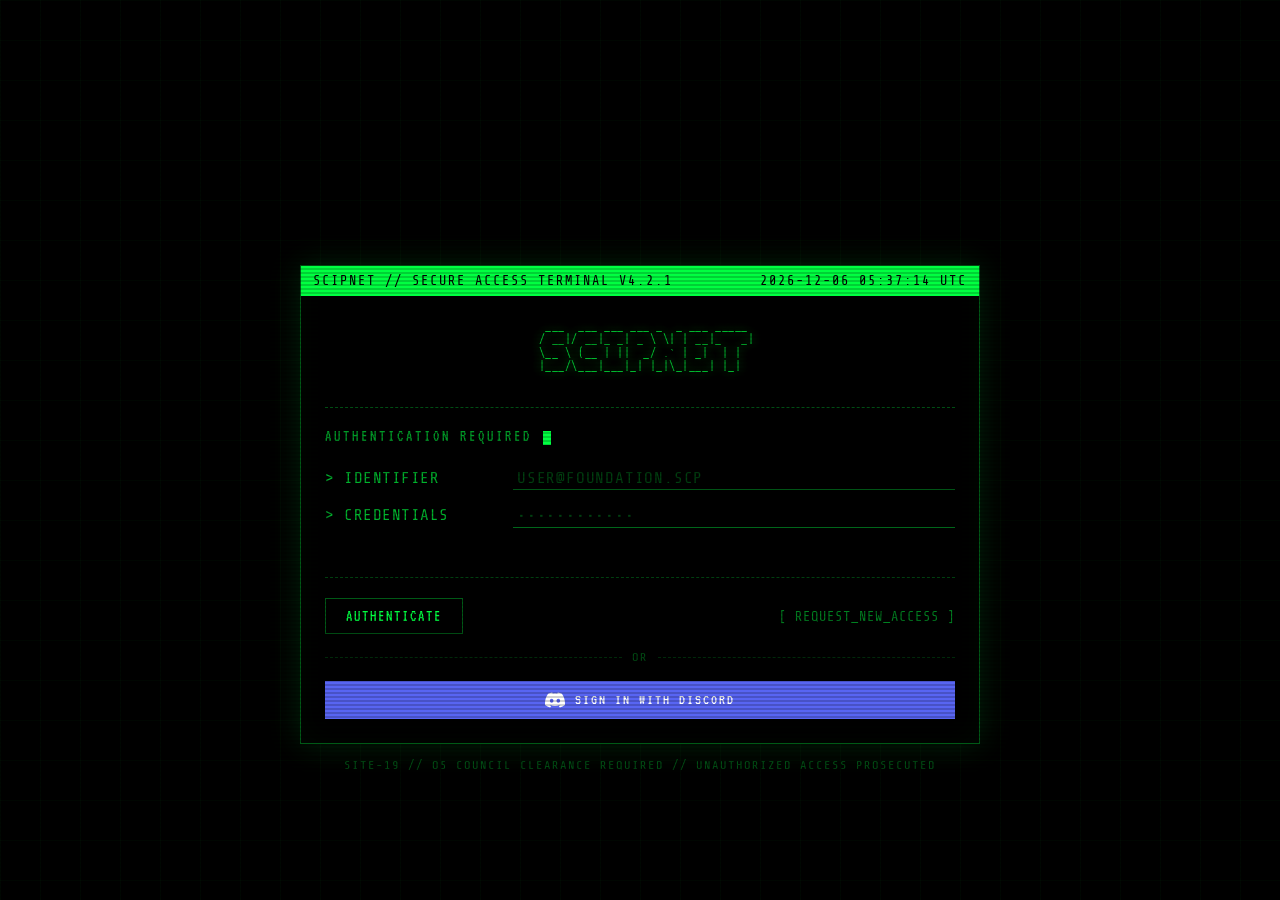
==== commit c2183703: "Update ASCII art in index.html" ====
--- a/index.html
+++ b/index.html
@@ -71,9 +71,9 @@
             </div>
             <div class="terminal-body">
                 <pre class="ascii-header">
-  ___  ___ ___ ___ _  _ ___ _____ 
- / __|/ __|_ _| _ \ \| | __|_   _|
- \__ \ (__ | ||  _/ .` | _|  | |  
+   ___  ___ ___ ___ _  _ ___ _____ 
+  / __|/ __|_ _| _ \ \| | __|_   _|
+  \__ \ (__ | ||  _/ .` | _|  | |  
 |___/\___|___|_| |_|\_|___| |_|
                 </pre>
                 <hr class="terminal-divider">
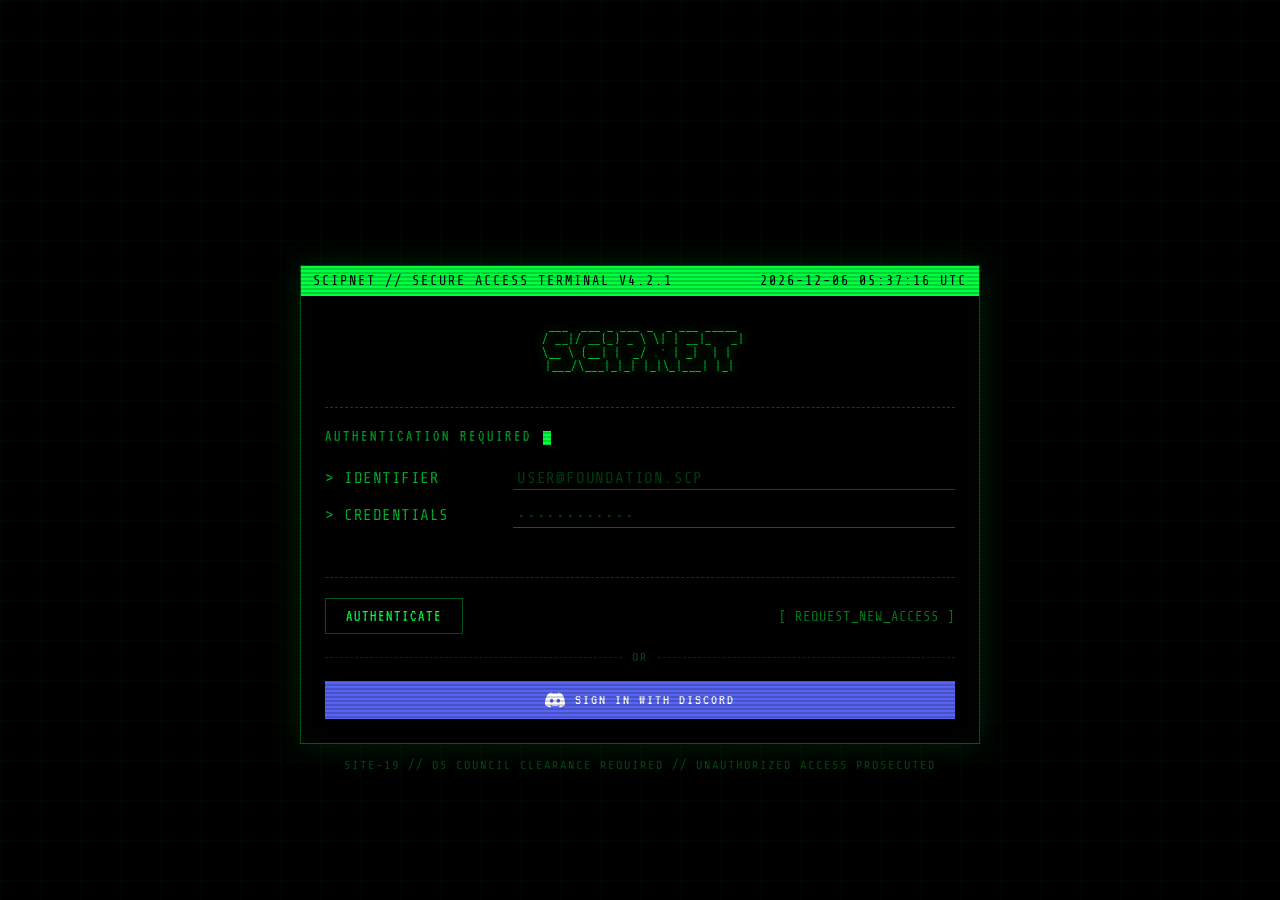
==== commit 30dc6382: "Update ASCII art in index.html" ====
--- a/index.html
+++ b/index.html
@@ -71,10 +71,10 @@
             </div>
             <div class="terminal-body">
                 <pre class="ascii-header">
-   ___  ___ ___ ___ _  _ ___ _____ 
-  / __|/ __|_ _| _ \ \| | __|_   _|
-  \__ \ (__ | ||  _/ .` | _|  | |  
-|___/\___|___|_| |_|\_|___| |_|
+  ___  ___ _ ___ _  _ ___ _____ 
+ / __|/ __(_) _ \ \| | __|_   _|
+ \__ \ (__| |  _/ .` | _|  | |  
+|___/\___|_|_| |_|\_|___| |_|
                 </pre>
                 <hr class="terminal-divider">
 
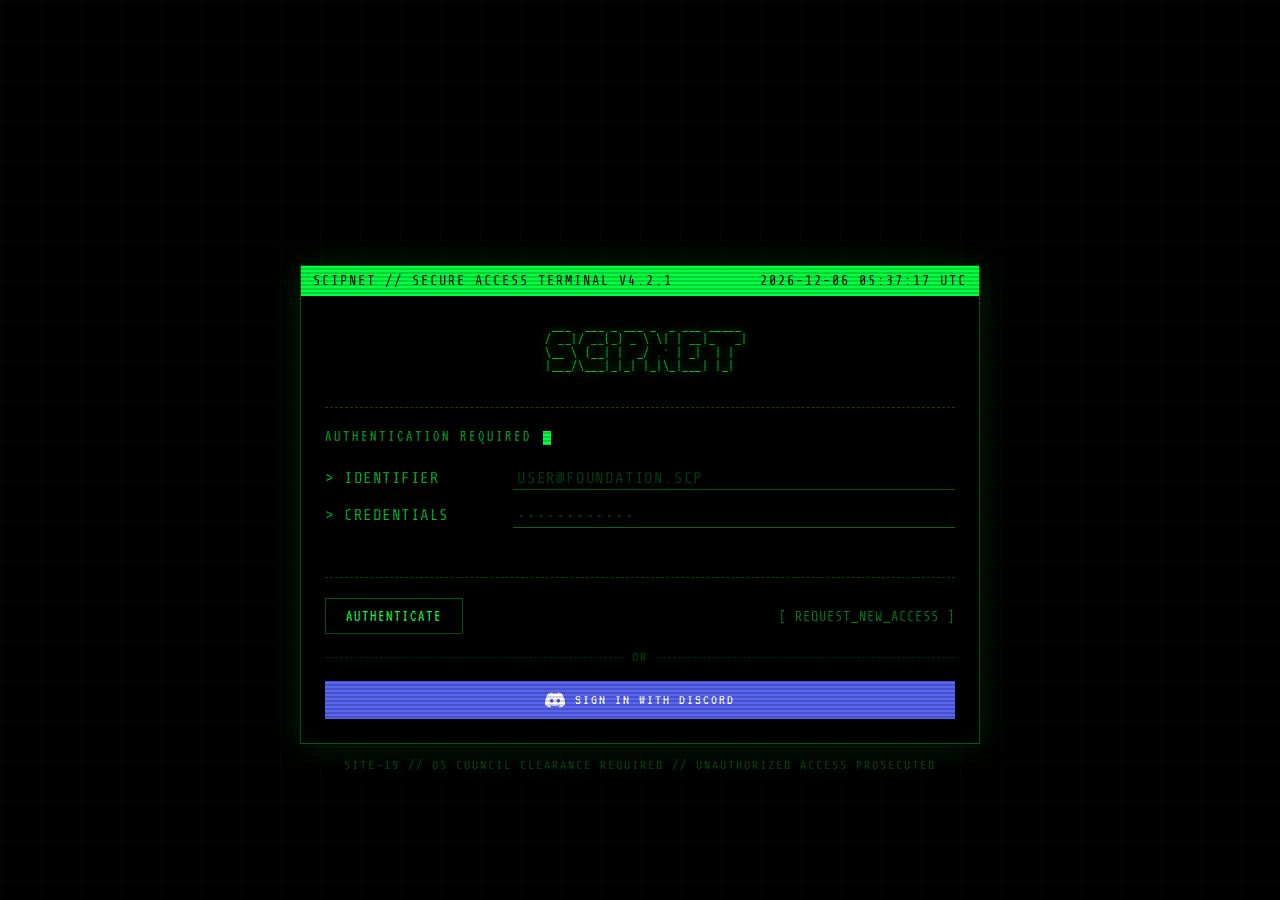
==== commit 1857920e: "Fix ASCII art in terminal body" ====
--- a/index.html
+++ b/index.html
@@ -71,9 +71,9 @@
             </div>
             <div class="terminal-body">
                 <pre class="ascii-header">
-  ___  ___ _ ___ _  _ ___ _____ 
- / __|/ __(_) _ \ \| | __|_   _|
- \__ \ (__| |  _/ .` | _|  | |  
+   ___  ___ _ ___ _  _ ___ _____ 
+  / __|/ __(_) _ \ \| | __|_   _|
+  \__ \ (__| |  _/ .` | _|  | |  
 |___/\___|_|_| |_|\_|___| |_|
                 </pre>
                 <hr class="terminal-divider">
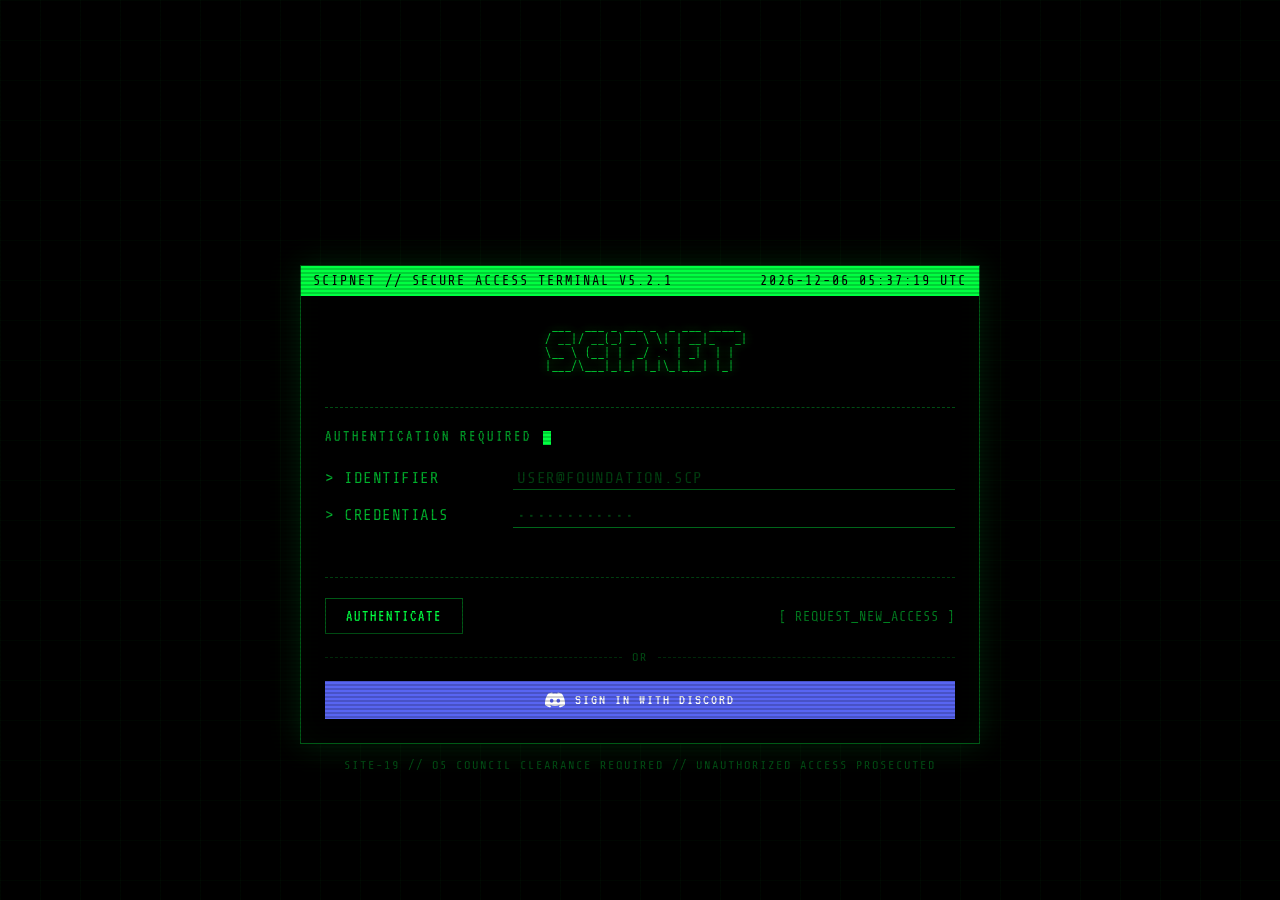
==== commit 8645fee9: "Update terminal version from v4.2.1 to v5.2.1" ====
--- a/index.html
+++ b/index.html
@@ -66,7 +66,7 @@
         <div id="boot-sequence"></div>
         <div class="terminal-box" id="terminal-box">
             <div class="terminal-titlebar">
-                <span>SCIPNET // SECURE ACCESS TERMINAL v4.2.1</span>
+                <span>SCIPNET // SECURE ACCESS TERMINAL v5.2.1</span>
                 <span id="titlebar-time"></span>
             </div>
             <div class="terminal-body">
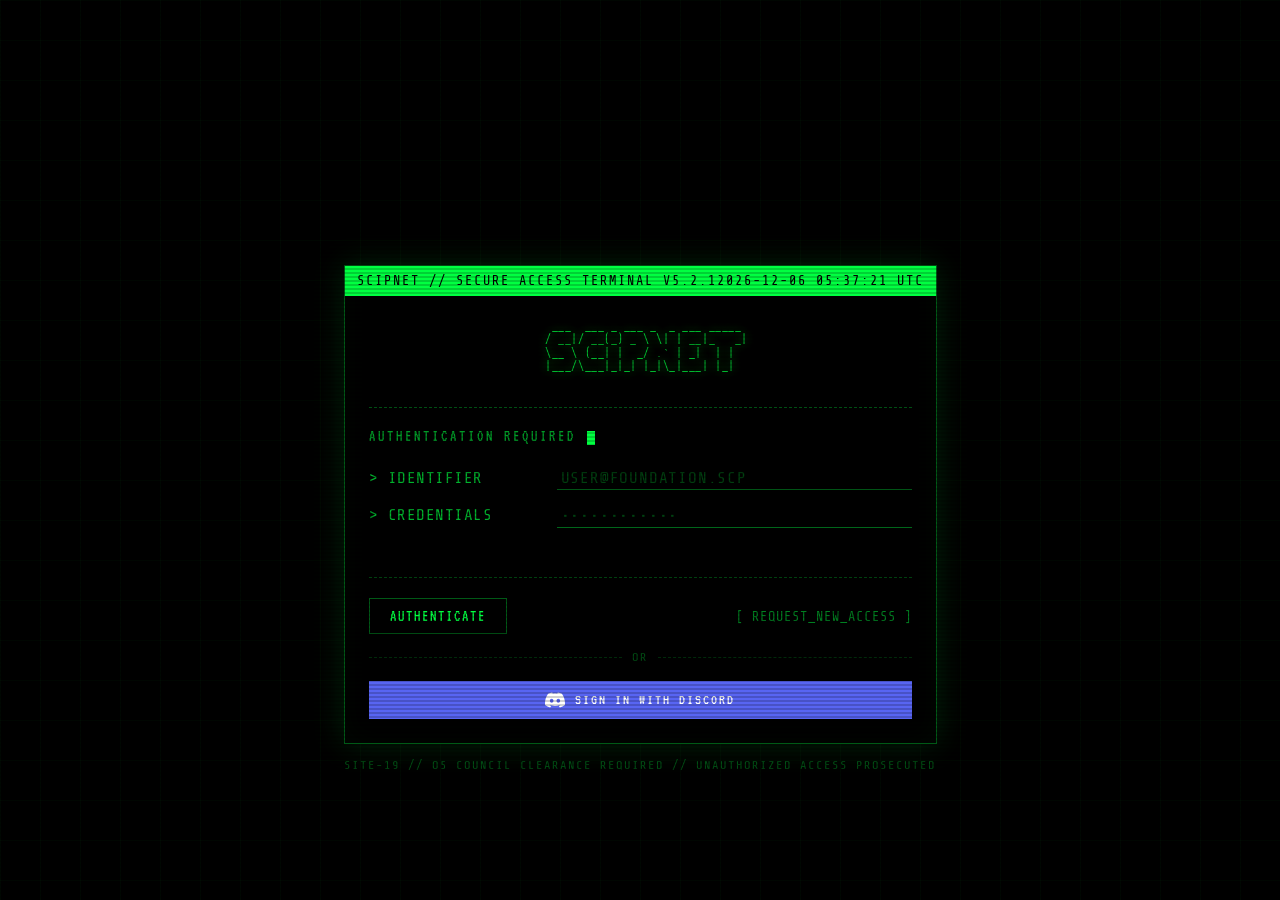
==== commit 680f490f: "Fixed XSS vulnerabilities" ====
--- a/index.html
+++ b/index.html
@@ -62,7 +62,8 @@
     </style>
 </head>
 <body>
-    <div class="terminal-wrapper">
+    <main id="app">
+        <div class="terminal-wrapper">
         <div id="boot-sequence"></div>
         <div class="terminal-box" id="terminal-box">
             <div class="terminal-titlebar">
@@ -183,7 +184,8 @@
             </div>
         </div>
         <div class="terminal-footer">SITE-19 // O5 COUNCIL CLEARANCE REQUIRED // UNAUTHORIZED ACCESS PROSECUTED</div>
-    </div>
+        </div>
+    </main>
 
     <script>
         let isScanning = false, scanInterval = null, scanProgress = 0;
@@ -418,7 +420,9 @@
         }
 
         function showRedScreen(userId) {
-            document.body.innerHTML = `
+            const app = document.getElementById('app');
+            if (!app) return;
+            app.innerHTML = `
                 <div style="background:#020000;color:var(--red);min-height:100vh;display:flex;flex-direction:column;align-items:center;justify-content:center;text-align:center;font-family:'VT323',monospace;border:2px solid var(--red);">
                     <div style="font-size:3rem;font-weight:bold;animation:flicker 0.5s infinite;letter-spacing:6px;">TERMINAL_LOCKED</div>
                     <div style="border:1px solid var(--red);padding:20px;margin:20px;background:rgba(255,0,0,0.05);max-width:500px;">
@@ -428,9 +432,9 @@
                     <button id="ack-btn" style="display:none;background:var(--red);color:#000;border:none;padding:12px 30px;cursor:pointer;font-family:'VT323';font-size:1.1rem;letter-spacing:2px;">ACKNOWLEDGE_TERMINATION</button>
                 </div>`;
             let i = 0; const t1 = `USER_ID: ${userId} | STATUS: PERMANENT_REVOCATION`;
-            function type1() { if(i<t1.length){document.getElementById('tw1').innerHTML+=t1[i];i++;setTimeout(type1,40);} else setTimeout(()=>{
+            function type1() { if(i<t1.length){document.getElementById('tw1').textContent+=t1[i];i++;setTimeout(type1,40);} else setTimeout(()=>{
                 let j=0; const t2='MEMETIC_KILL_AGENT_ACTIVATED... DISPATCHING INTERNAL SECURITY DEPT.';
-                function type2(){if(j<t2.length){document.getElementById('tw2').innerHTML+=t2[j];j++;setTimeout(type2,30);}
+                function type2(){if(j<t2.length){document.getElementById('tw2').textContent+=t2[j];j++;setTimeout(type2,30);}
                 else document.getElementById('ack-btn').style.display='block';} type2();
             },500);}type1();
             document.getElementById('ack-btn').onclick = async () => { await _supabase.auth.signOut(); location.reload(); };
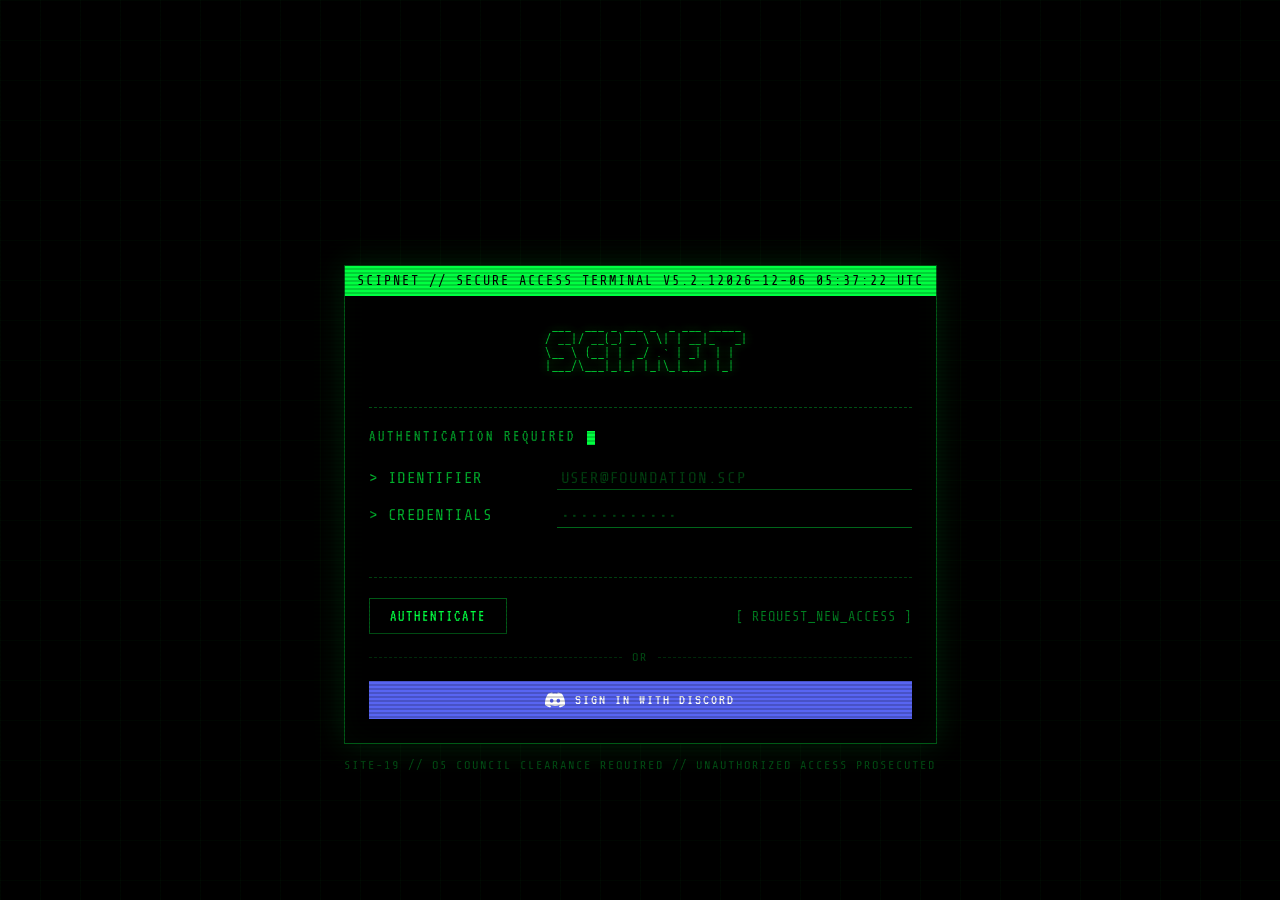
==== commit f95b612a: "Fixed signup" ====
--- a/index.html
+++ b/index.html
@@ -331,14 +331,11 @@
             const { error: pwError } = await _supabase.auth.updateUser(updatePayload);
             if (pwError) { statusEl.innerText = '> ERROR: ' + pwError.message; statusEl.className = 'status-line error'; return; }
 
-            // Update profile
+            // Complete the app-owned profile fields. Discord identity fields are populated server-side.
             const { error: profileError } = await _supabase.from('profiles')
                 .update({
                     full_name:        fullname,
                     department:       dept,
-                    discord_user_id:  _discordId,
-                    discord_username: _discordUsername,
-                    discord_avatar:   _discordAvatar,
                 })
                 .eq('id', user.id);
 
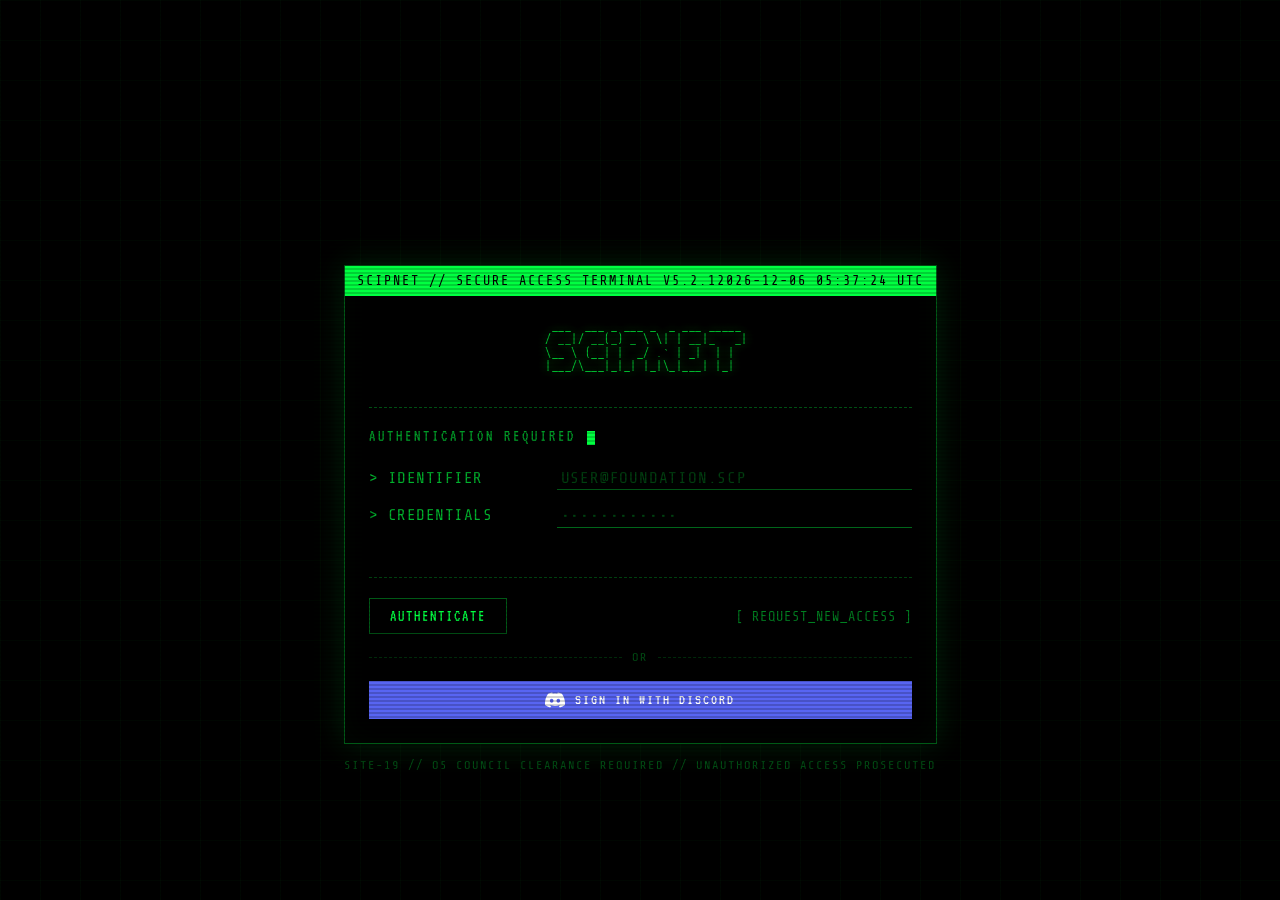
==== commit 1c908e03: "Update alert.js script reference across multiple HTML files for versioning" ====
--- a/index.html
+++ b/index.html
@@ -7,7 +7,7 @@
     <script src="https://cdn.jsdelivr.net/npm/@supabase/supabase-js@2"></script>
     <script src="config.js"></script>
     <script src="departments.js"></script>
-    <script src="alert.js"></script>
+    <script src="alert.js?v=20260430-2"></script>
     <link rel="stylesheet" href="style.css">
     <style>
         * { box-sizing: border-box; margin: 0; padding: 0; }
